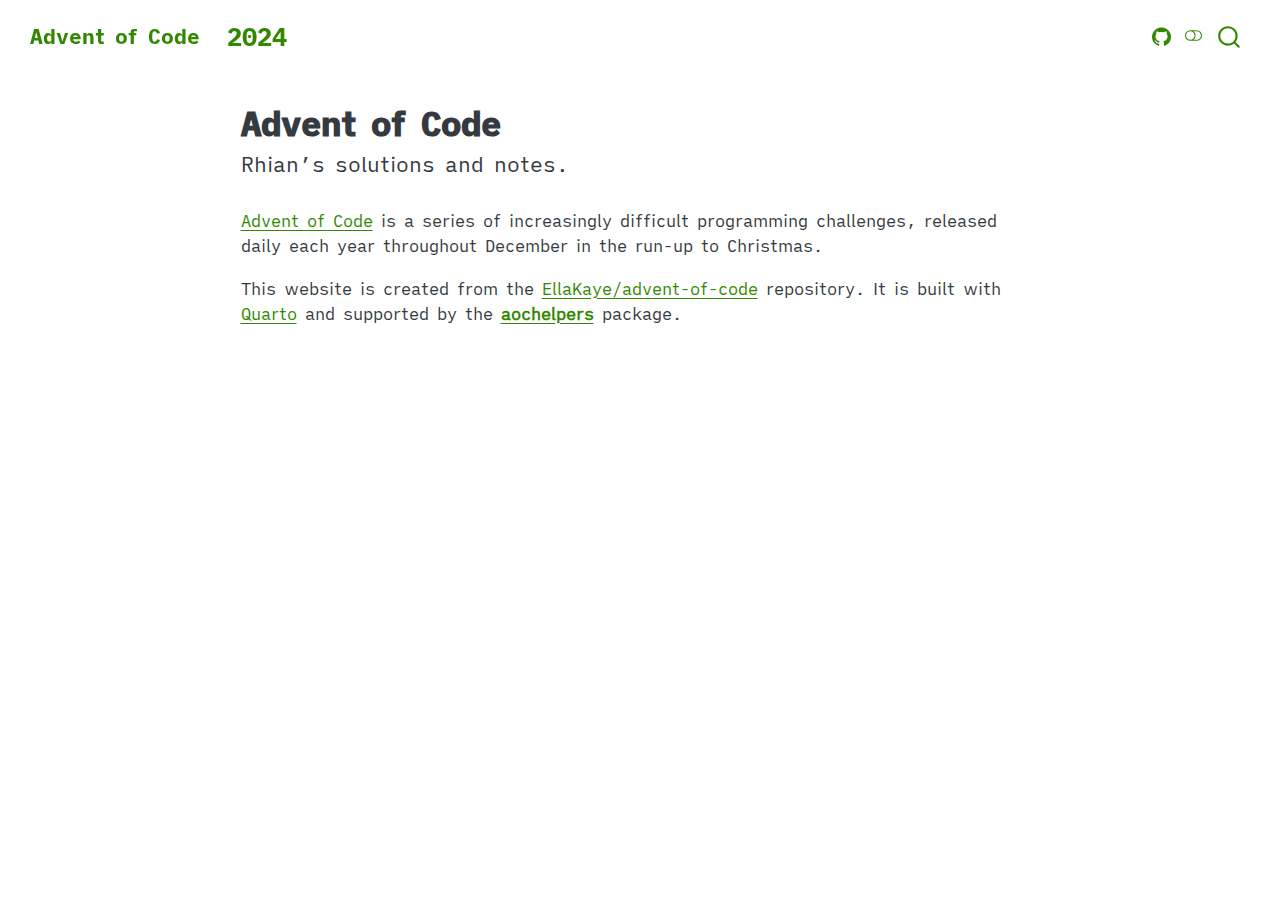
==== index.html @ 19d1f77d "Built site for gh-pages" ====
<!DOCTYPE html>
<html xmlns="http://www.w3.org/1999/xhtml" lang="en" xml:lang="en"><head>

<meta charset="utf-8">
<meta name="generator" content="quarto-1.5.57">

<meta name="viewport" content="width=device-width, initial-scale=1.0, user-scalable=yes">


<title>Advent of Code</title>
<style>
code{white-space: pre-wrap;}
span.smallcaps{font-variant: small-caps;}
div.columns{display: flex; gap: min(4vw, 1.5em);}
div.column{flex: auto; overflow-x: auto;}
div.hanging-indent{margin-left: 1.5em; text-indent: -1.5em;}
ul.task-list{list-style: none;}
ul.task-list li input[type="checkbox"] {
  width: 0.8em;
  margin: 0 0.8em 0.2em -1em; /* quarto-specific, see https://github.com/quarto-dev/quarto-cli/issues/4556 */ 
  vertical-align: middle;
}
</style>


<script src="site_libs/quarto-nav/quarto-nav.js"></script>
<script src="site_libs/quarto-nav/headroom.min.js"></script>
<script src="site_libs/clipboard/clipboard.min.js"></script>
<script src="site_libs/quarto-search/autocomplete.umd.js"></script>
<script src="site_libs/quarto-search/fuse.min.js"></script>
<script src="site_libs/quarto-search/quarto-search.js"></script>
<meta name="quarto:offset" content="./">
<script src="site_libs/quarto-html/quarto.js"></script>
<script src="site_libs/quarto-html/popper.min.js"></script>
<script src="site_libs/quarto-html/tippy.umd.min.js"></script>
<script src="site_libs/quarto-html/anchor.min.js"></script>
<link href="site_libs/quarto-html/tippy.css" rel="stylesheet">
<link href="site_libs/quarto-html/quarto-syntax-highlighting.css" rel="stylesheet" class="quarto-color-scheme" id="quarto-text-highlighting-styles">
<link href="site_libs/quarto-html/quarto-syntax-highlighting-dark.css" rel="prefetch" class="quarto-color-scheme quarto-color-alternate" id="quarto-text-highlighting-styles">
<script src="site_libs/bootstrap/bootstrap.min.js"></script>
<link href="site_libs/bootstrap/bootstrap-icons.css" rel="stylesheet">
<link href="site_libs/bootstrap/bootstrap.min.css" rel="stylesheet" class="quarto-color-scheme" id="quarto-bootstrap" data-mode="light">
<link href="site_libs/bootstrap/bootstrap-dark.min.css" rel="prefetch" class="quarto-color-scheme quarto-color-alternate" id="quarto-bootstrap" data-mode="dark">
<script id="quarto-search-options" type="application/json">{
  "location": "navbar",
  "copy-button": false,
  "collapse-after": 3,
  "panel-placement": "end",
  "type": "overlay",
  "limit": 50,
  "keyboard-shortcut": [
    "f",
    "/",
    "s"
  ],
  "show-item-context": false,
  "language": {
    "search-no-results-text": "No results",
    "search-matching-documents-text": "matching documents",
    "search-copy-link-title": "Copy link to search",
    "search-hide-matches-text": "Hide additional matches",
    "search-more-match-text": "more match in this document",
    "search-more-matches-text": "more matches in this document",
    "search-clear-button-title": "Clear",
    "search-text-placeholder": "",
    "search-detached-cancel-button-title": "Cancel",
    "search-submit-button-title": "Submit",
    "search-label": "Search"
  }
}</script>
<style>html{ scroll-behavior: smooth; }</style>


<link rel="stylesheet" href="styles.css">
<meta property="og:title" content="Advent of Code">
<meta property="og:description" content="Rhian’s solutions and notes.">
<meta property="og:site_name" content="Advent of Code">
</head>

<body class="nav-fixed fullcontent">

<div id="quarto-search-results"></div>
  <header id="quarto-header" class="headroom fixed-top">
    <nav class="navbar navbar-expand-lg " data-bs-theme="dark">
      <div class="navbar-container container-fluid">
      <div class="navbar-brand-container mx-auto">
    <a class="navbar-brand" href="./index.html">
    <span class="navbar-title">Advent of Code</span>
    </a>
  </div>
            <div id="quarto-search" class="" title="Search"></div>
          <button class="navbar-toggler" type="button" data-bs-toggle="collapse" data-bs-target="#navbarCollapse" aria-controls="navbarCollapse" role="menu" aria-expanded="false" aria-label="Toggle navigation" onclick="if (window.quartoToggleHeadroom) { window.quartoToggleHeadroom(); }">
  <span class="navbar-toggler-icon"></span>
</button>
          <div class="collapse navbar-collapse" id="navbarCollapse">
            <ul class="navbar-nav navbar-nav-scroll me-auto">
  <li class="nav-item">
    <a class="nav-link" href="./2024.html"> 
<span class="menu-text">2024</span></a>
  </li>  
</ul>
            <ul class="navbar-nav navbar-nav-scroll ms-auto">
  <li class="nav-item compact">
    <a class="nav-link" href="https://github.com/statsrhian/"> <i class="bi bi-github" role="img">
</i> 
<span class="menu-text"></span></a>
  </li>  
</ul>
          </div> <!-- /navcollapse -->
            <div class="quarto-navbar-tools">
  <a href="" class="quarto-color-scheme-toggle quarto-navigation-tool  px-1" onclick="window.quartoToggleColorScheme(); return false;" title="Toggle dark mode"><i class="bi"></i></a>
</div>
      </div> <!-- /container-fluid -->
    </nav>
</header>
<!-- content -->
<div id="quarto-content" class="quarto-container page-columns page-rows-contents page-layout-article page-navbar">
<!-- sidebar -->
<!-- margin-sidebar -->
    
<!-- main -->
<main class="content" id="quarto-document-content">

<header id="title-block-header" class="quarto-title-block default">
<div class="quarto-title">
<h1 class="title">Advent of Code</h1>
<p class="subtitle lead">Rhian’s solutions and notes.</p>
</div>



<div class="quarto-title-meta">

    
  
    
  </div>
  


</header>


<p><a href="https://adventofcode.com">Advent of Code</a> is a series of increasingly difficult programming challenges, released daily each year throughout December in the run-up to Christmas.</p>
<p>This website is created from the <a href="https://github.com/EllaKaye/advent-of-code">EllaKaye/advent-of-code</a> repository. It is built with <a href="https://quarto.org">Quarto</a> and supported by the <a href="https://ellakaye.github.io/aochelpers"><strong>aochelpers</strong></a> package.</p>



</main> <!-- /main -->
<script id="quarto-html-after-body" type="application/javascript">
window.document.addEventListener("DOMContentLoaded", function (event) {
  const toggleBodyColorMode = (bsSheetEl) => {
    const mode = bsSheetEl.getAttribute("data-mode");
    const bodyEl = window.document.querySelector("body");
    if (mode === "dark") {
      bodyEl.classList.add("quarto-dark");
      bodyEl.classList.remove("quarto-light");
    } else {
      bodyEl.classList.add("quarto-light");
      bodyEl.classList.remove("quarto-dark");
    }
  }
  const toggleBodyColorPrimary = () => {
    const bsSheetEl = window.document.querySelector("link#quarto-bootstrap");
    if (bsSheetEl) {
      toggleBodyColorMode(bsSheetEl);
    }
  }
  toggleBodyColorPrimary();  
  const disableStylesheet = (stylesheets) => {
    for (let i=0; i < stylesheets.length; i++) {
      const stylesheet = stylesheets[i];
      stylesheet.rel = 'prefetch';
    }
  }
  const enableStylesheet = (stylesheets) => {
    for (let i=0; i < stylesheets.length; i++) {
      const stylesheet = stylesheets[i];
      stylesheet.rel = 'stylesheet';
    }
  }
  const manageTransitions = (selector, allowTransitions) => {
    const els = window.document.querySelectorAll(selector);
    for (let i=0; i < els.length; i++) {
      const el = els[i];
      if (allowTransitions) {
        el.classList.remove('notransition');
      } else {
        el.classList.add('notransition');
      }
    }
  }
  const toggleGiscusIfUsed = (isAlternate, darkModeDefault) => {
    const baseTheme = document.querySelector('#giscus-base-theme')?.value ?? 'light';
    const alternateTheme = document.querySelector('#giscus-alt-theme')?.value ?? 'dark';
    let newTheme = '';
    if(darkModeDefault) {
      newTheme = isAlternate ? baseTheme : alternateTheme;
    } else {
      newTheme = isAlternate ? alternateTheme : baseTheme;
    }
    const changeGiscusTheme = () => {
      // From: https://github.com/giscus/giscus/issues/336
      const sendMessage = (message) => {
        const iframe = document.querySelector('iframe.giscus-frame');
        if (!iframe) return;
        iframe.contentWindow.postMessage({ giscus: message }, 'https://giscus.app');
      }
      sendMessage({
        setConfig: {
          theme: newTheme
        }
      });
    }
    const isGiscussLoaded = window.document.querySelector('iframe.giscus-frame') !== null;
    if (isGiscussLoaded) {
      changeGiscusTheme();
    }
  }
  const toggleColorMode = (alternate) => {
    // Switch the stylesheets
    const alternateStylesheets = window.document.querySelectorAll('link.quarto-color-scheme.quarto-color-alternate');
    manageTransitions('#quarto-margin-sidebar .nav-link', false);
    if (alternate) {
      enableStylesheet(alternateStylesheets);
      for (const sheetNode of alternateStylesheets) {
        if (sheetNode.id === "quarto-bootstrap") {
          toggleBodyColorMode(sheetNode);
        }
      }
    } else {
      disableStylesheet(alternateStylesheets);
      toggleBodyColorPrimary();
    }
    manageTransitions('#quarto-margin-sidebar .nav-link', true);
    // Switch the toggles
    const toggles = window.document.querySelectorAll('.quarto-color-scheme-toggle');
    for (let i=0; i < toggles.length; i++) {
      const toggle = toggles[i];
      if (toggle) {
        if (alternate) {
          toggle.classList.add("alternate");     
        } else {
          toggle.classList.remove("alternate");
        }
      }
    }
    // Hack to workaround the fact that safari doesn't
    // properly recolor the scrollbar when toggling (#1455)
    if (navigator.userAgent.indexOf('Safari') > 0 && navigator.userAgent.indexOf('Chrome') == -1) {
      manageTransitions("body", false);
      window.scrollTo(0, 1);
      setTimeout(() => {
        window.scrollTo(0, 0);
        manageTransitions("body", true);
      }, 40);  
    }
  }
  const isFileUrl = () => { 
    return window.location.protocol === 'file:';
  }
  const hasAlternateSentinel = () => {  
    let styleSentinel = getColorSchemeSentinel();
    if (styleSentinel !== null) {
      return styleSentinel === "alternate";
    } else {
      return false;
    }
  }
  const setStyleSentinel = (alternate) => {
    const value = alternate ? "alternate" : "default";
    if (!isFileUrl()) {
      window.localStorage.setItem("quarto-color-scheme", value);
    } else {
      localAlternateSentinel = value;
    }
  }
  const getColorSchemeSentinel = () => {
    if (!isFileUrl()) {
      const storageValue = window.localStorage.getItem("quarto-color-scheme");
      return storageValue != null ? storageValue : localAlternateSentinel;
    } else {
      return localAlternateSentinel;
    }
  }
  const darkModeDefault = false;
  let localAlternateSentinel = darkModeDefault ? 'alternate' : 'default';
  // Dark / light mode switch
  window.quartoToggleColorScheme = () => {
    // Read the current dark / light value 
    let toAlternate = !hasAlternateSentinel();
    toggleColorMode(toAlternate);
    setStyleSentinel(toAlternate);
    toggleGiscusIfUsed(toAlternate, darkModeDefault);
  };
  // Ensure there is a toggle, if there isn't float one in the top right
  if (window.document.querySelector('.quarto-color-scheme-toggle') === null) {
    const a = window.document.createElement('a');
    a.classList.add('top-right');
    a.classList.add('quarto-color-scheme-toggle');
    a.href = "";
    a.onclick = function() { try { window.quartoToggleColorScheme(); } catch {} return false; };
    const i = window.document.createElement("i");
    i.classList.add('bi');
    a.appendChild(i);
    window.document.body.appendChild(a);
  }
  // Switch to dark mode if need be
  if (hasAlternateSentinel()) {
    toggleColorMode(true);
  } else {
    toggleColorMode(false);
  }
  const icon = "";
  const anchorJS = new window.AnchorJS();
  anchorJS.options = {
    placement: 'right',
    icon: icon
  };
  anchorJS.add('.anchored');
  const isCodeAnnotation = (el) => {
    for (const clz of el.classList) {
      if (clz.startsWith('code-annotation-')) {                     
        return true;
      }
    }
    return false;
  }
  const onCopySuccess = function(e) {
    // button target
    const button = e.trigger;
    // don't keep focus
    button.blur();
    // flash "checked"
    button.classList.add('code-copy-button-checked');
    var currentTitle = button.getAttribute("title");
    button.setAttribute("title", "Copied!");
    let tooltip;
    if (window.bootstrap) {
      button.setAttribute("data-bs-toggle", "tooltip");
      button.setAttribute("data-bs-placement", "left");
      button.setAttribute("data-bs-title", "Copied!");
      tooltip = new bootstrap.Tooltip(button, 
        { trigger: "manual", 
          customClass: "code-copy-button-tooltip",
          offset: [0, -8]});
      tooltip.show();    
    }
    setTimeout(function() {
      if (tooltip) {
        tooltip.hide();
        button.removeAttribute("data-bs-title");
        button.removeAttribute("data-bs-toggle");
        button.removeAttribute("data-bs-placement");
      }
      button.setAttribute("title", currentTitle);
      button.classList.remove('code-copy-button-checked');
    }, 1000);
    // clear code selection
    e.clearSelection();
  }
  const getTextToCopy = function(trigger) {
      const codeEl = trigger.previousElementSibling.cloneNode(true);
      for (const childEl of codeEl.children) {
        if (isCodeAnnotation(childEl)) {
          childEl.remove();
        }
      }
      return codeEl.innerText;
  }
  const clipboard = new window.ClipboardJS('.code-copy-button:not([data-in-quarto-modal])', {
    text: getTextToCopy
  });
  clipboard.on('success', onCopySuccess);
  if (window.document.getElementById('quarto-embedded-source-code-modal')) {
    // For code content inside modals, clipBoardJS needs to be initialized with a container option
    // TODO: Check when it could be a function (https://github.com/zenorocha/clipboard.js/issues/860)
    const clipboardModal = new window.ClipboardJS('.code-copy-button[data-in-quarto-modal]', {
      text: getTextToCopy,
      container: window.document.getElementById('quarto-embedded-source-code-modal')
    });
    clipboardModal.on('success', onCopySuccess);
  }
    var localhostRegex = new RegExp(/^(?:http|https):\/\/localhost\:?[0-9]*\//);
    var mailtoRegex = new RegExp(/^mailto:/);
      var filterRegex = new RegExp('/' + window.location.host + '/');
    var isInternal = (href) => {
        return filterRegex.test(href) || localhostRegex.test(href) || mailtoRegex.test(href);
    }
    // Inspect non-navigation links and adorn them if external
 	var links = window.document.querySelectorAll('a[href]:not(.nav-link):not(.navbar-brand):not(.toc-action):not(.sidebar-link):not(.sidebar-item-toggle):not(.pagination-link):not(.no-external):not([aria-hidden]):not(.dropdown-item):not(.quarto-navigation-tool):not(.about-link)');
    for (var i=0; i<links.length; i++) {
      const link = links[i];
      if (!isInternal(link.href)) {
        // undo the damage that might have been done by quarto-nav.js in the case of
        // links that we want to consider external
        if (link.dataset.originalHref !== undefined) {
          link.href = link.dataset.originalHref;
        }
          // target, if specified
          link.setAttribute("target", "_blank");
          if (link.getAttribute("rel") === null) {
            link.setAttribute("rel", "noopener");
          }
      }
    }
  function tippyHover(el, contentFn, onTriggerFn, onUntriggerFn) {
    const config = {
      allowHTML: true,
      maxWidth: 500,
      delay: 100,
      arrow: false,
      appendTo: function(el) {
          return el.parentElement;
      },
      interactive: true,
      interactiveBorder: 10,
      theme: 'quarto',
      placement: 'bottom-start',
    };
    if (contentFn) {
      config.content = contentFn;
    }
    if (onTriggerFn) {
      config.onTrigger = onTriggerFn;
    }
    if (onUntriggerFn) {
      config.onUntrigger = onUntriggerFn;
    }
    window.tippy(el, config); 
  }
  const noterefs = window.document.querySelectorAll('a[role="doc-noteref"]');
  for (var i=0; i<noterefs.length; i++) {
    const ref = noterefs[i];
    tippyHover(ref, function() {
      // use id or data attribute instead here
      let href = ref.getAttribute('data-footnote-href') || ref.getAttribute('href');
      try { href = new URL(href).hash; } catch {}
      const id = href.replace(/^#\/?/, "");
      const note = window.document.getElementById(id);
      if (note) {
        return note.innerHTML;
      } else {
        return "";
      }
    });
  }
  const xrefs = window.document.querySelectorAll('a.quarto-xref');
  const processXRef = (id, note) => {
    // Strip column container classes
    const stripColumnClz = (el) => {
      el.classList.remove("page-full", "page-columns");
      if (el.children) {
        for (const child of el.children) {
          stripColumnClz(child);
        }
      }
    }
    stripColumnClz(note)
    if (id === null || id.startsWith('sec-')) {
      // Special case sections, only their first couple elements
      const container = document.createElement("div");
      if (note.children && note.children.length > 2) {
        container.appendChild(note.children[0].cloneNode(true));
        for (let i = 1; i < note.children.length; i++) {
          const child = note.children[i];
          if (child.tagName === "P" && child.innerText === "") {
            continue;
          } else {
            container.appendChild(child.cloneNode(true));
            break;
          }
        }
        if (window.Quarto?.typesetMath) {
          window.Quarto.typesetMath(container);
        }
        return container.innerHTML
      } else {
        if (window.Quarto?.typesetMath) {
          window.Quarto.typesetMath(note);
        }
        return note.innerHTML;
      }
    } else {
      // Remove any anchor links if they are present
      const anchorLink = note.querySelector('a.anchorjs-link');
      if (anchorLink) {
        anchorLink.remove();
      }
      if (window.Quarto?.typesetMath) {
        window.Quarto.typesetMath(note);
      }
      // TODO in 1.5, we should make sure this works without a callout special case
      if (note.classList.contains("callout")) {
        return note.outerHTML;
      } else {
        return note.innerHTML;
      }
    }
  }
  for (var i=0; i<xrefs.length; i++) {
    const xref = xrefs[i];
    tippyHover(xref, undefined, function(instance) {
      instance.disable();
      let url = xref.getAttribute('href');
      let hash = undefined; 
      if (url.startsWith('#')) {
        hash = url;
      } else {
        try { hash = new URL(url).hash; } catch {}
      }
      if (hash) {
        const id = hash.replace(/^#\/?/, "");
        const note = window.document.getElementById(id);
        if (note !== null) {
          try {
            const html = processXRef(id, note.cloneNode(true));
            instance.setContent(html);
          } finally {
            instance.enable();
            instance.show();
          }
        } else {
          // See if we can fetch this
          fetch(url.split('#')[0])
          .then(res => res.text())
          .then(html => {
            const parser = new DOMParser();
            const htmlDoc = parser.parseFromString(html, "text/html");
            const note = htmlDoc.getElementById(id);
            if (note !== null) {
              const html = processXRef(id, note);
              instance.setContent(html);
            } 
          }).finally(() => {
            instance.enable();
            instance.show();
          });
        }
      } else {
        // See if we can fetch a full url (with no hash to target)
        // This is a special case and we should probably do some content thinning / targeting
        fetch(url)
        .then(res => res.text())
        .then(html => {
          const parser = new DOMParser();
          const htmlDoc = parser.parseFromString(html, "text/html");
          const note = htmlDoc.querySelector('main.content');
          if (note !== null) {
            // This should only happen for chapter cross references
            // (since there is no id in the URL)
            // remove the first header
            if (note.children.length > 0 && note.children[0].tagName === "HEADER") {
              note.children[0].remove();
            }
            const html = processXRef(null, note);
            instance.setContent(html);
          } 
        }).finally(() => {
          instance.enable();
          instance.show();
        });
      }
    }, function(instance) {
    });
  }
      let selectedAnnoteEl;
      const selectorForAnnotation = ( cell, annotation) => {
        let cellAttr = 'data-code-cell="' + cell + '"';
        let lineAttr = 'data-code-annotation="' +  annotation + '"';
        const selector = 'span[' + cellAttr + '][' + lineAttr + ']';
        return selector;
      }
      const selectCodeLines = (annoteEl) => {
        const doc = window.document;
        const targetCell = annoteEl.getAttribute("data-target-cell");
        const targetAnnotation = annoteEl.getAttribute("data-target-annotation");
        const annoteSpan = window.document.querySelector(selectorForAnnotation(targetCell, targetAnnotation));
        const lines = annoteSpan.getAttribute("data-code-lines").split(",");
        const lineIds = lines.map((line) => {
          return targetCell + "-" + line;
        })
        let top = null;
        let height = null;
        let parent = null;
        if (lineIds.length > 0) {
            //compute the position of the single el (top and bottom and make a div)
            const el = window.document.getElementById(lineIds[0]);
            top = el.offsetTop;
            height = el.offsetHeight;
            parent = el.parentElement.parentElement;
          if (lineIds.length > 1) {
            const lastEl = window.document.getElementById(lineIds[lineIds.length - 1]);
            const bottom = lastEl.offsetTop + lastEl.offsetHeight;
            height = bottom - top;
          }
          if (top !== null && height !== null && parent !== null) {
            // cook up a div (if necessary) and position it 
            let div = window.document.getElementById("code-annotation-line-highlight");
            if (div === null) {
              div = window.document.createElement("div");
              div.setAttribute("id", "code-annotation-line-highlight");
              div.style.position = 'absolute';
              parent.appendChild(div);
            }
            div.style.top = top - 2 + "px";
            div.style.height = height + 4 + "px";
            div.style.left = 0;
            let gutterDiv = window.document.getElementById("code-annotation-line-highlight-gutter");
            if (gutterDiv === null) {
              gutterDiv = window.document.createElement("div");
              gutterDiv.setAttribute("id", "code-annotation-line-highlight-gutter");
              gutterDiv.style.position = 'absolute';
              const codeCell = window.document.getElementById(targetCell);
              const gutter = codeCell.querySelector('.code-annotation-gutter');
              gutter.appendChild(gutterDiv);
            }
            gutterDiv.style.top = top - 2 + "px";
            gutterDiv.style.height = height + 4 + "px";
          }
          selectedAnnoteEl = annoteEl;
        }
      };
      const unselectCodeLines = () => {
        const elementsIds = ["code-annotation-line-highlight", "code-annotation-line-highlight-gutter"];
        elementsIds.forEach((elId) => {
          const div = window.document.getElementById(elId);
          if (div) {
            div.remove();
          }
        });
        selectedAnnoteEl = undefined;
      };
        // Handle positioning of the toggle
    window.addEventListener(
      "resize",
      throttle(() => {
        elRect = undefined;
        if (selectedAnnoteEl) {
          selectCodeLines(selectedAnnoteEl);
        }
      }, 10)
    );
    function throttle(fn, ms) {
    let throttle = false;
    let timer;
      return (...args) => {
        if(!throttle) { // first call gets through
            fn.apply(this, args);
            throttle = true;
        } else { // all the others get throttled
            if(timer) clearTimeout(timer); // cancel #2
            timer = setTimeout(() => {
              fn.apply(this, args);
              timer = throttle = false;
            }, ms);
        }
      };
    }
      // Attach click handler to the DT
      const annoteDls = window.document.querySelectorAll('dt[data-target-cell]');
      for (const annoteDlNode of annoteDls) {
        annoteDlNode.addEventListener('click', (event) => {
          const clickedEl = event.target;
          if (clickedEl !== selectedAnnoteEl) {
            unselectCodeLines();
            const activeEl = window.document.querySelector('dt[data-target-cell].code-annotation-active');
            if (activeEl) {
              activeEl.classList.remove('code-annotation-active');
            }
            selectCodeLines(clickedEl);
            clickedEl.classList.add('code-annotation-active');
          } else {
            // Unselect the line
            unselectCodeLines();
            clickedEl.classList.remove('code-annotation-active');
          }
        });
      }
  const findCites = (el) => {
    const parentEl = el.parentElement;
    if (parentEl) {
      const cites = parentEl.dataset.cites;
      if (cites) {
        return {
          el,
          cites: cites.split(' ')
        };
      } else {
        return findCites(el.parentElement)
      }
    } else {
      return undefined;
    }
  };
  var bibliorefs = window.document.querySelectorAll('a[role="doc-biblioref"]');
  for (var i=0; i<bibliorefs.length; i++) {
    const ref = bibliorefs[i];
    const citeInfo = findCites(ref);
    if (citeInfo) {
      tippyHover(citeInfo.el, function() {
        var popup = window.document.createElement('div');
        citeInfo.cites.forEach(function(cite) {
          var citeDiv = window.document.createElement('div');
          citeDiv.classList.add('hanging-indent');
          citeDiv.classList.add('csl-entry');
          var biblioDiv = window.document.getElementById('ref-' + cite);
          if (biblioDiv) {
            citeDiv.innerHTML = biblioDiv.innerHTML;
          }
          popup.appendChild(citeDiv);
        });
        return popup.innerHTML;
      });
    }
  }
});
</script>
</div> <!-- /content -->




<script src="site_libs/quarto-html/zenscroll-min.js"></script>
</body></html>
---- site_libs/quarto-html/tippy.css ----
.tippy-box[data-animation=fade][data-state=hidden]{opacity:0}[data-tippy-root]{max-width:calc(100vw - 10px)}.tippy-box{position:relative;background-color:#333;color:#fff;border-radius:4px;font-size:14px;line-height:1.4;white-space:normal;outline:0;transition-property:transform,visibility,opacity}.tippy-box[data-placement^=top]>.tippy-arrow{bottom:0}.tippy-box[data-placement^=top]>.tippy-arrow:before{bottom:-7px;left:0;border-width:8px 8px 0;border-top-color:initial;transform-origin:center top}.tippy-box[data-placement^=bottom]>.tippy-arrow{top:0}.tippy-box[data-placement^=bottom]>.tippy-arrow:before{top:-7px;left:0;border-width:0 8px 8px;border-bottom-color:initial;transform-origin:center bottom}.tippy-box[data-placement^=left]>.tippy-arrow{right:0}.tippy-box[data-placement^=left]>.tippy-arrow:before{border-width:8px 0 8px 8px;border-left-color:initial;right:-7px;transform-origin:center left}.tippy-box[data-placement^=right]>.tippy-arrow{left:0}.tippy-box[data-placement^=right]>.tippy-arrow:before{left:-7px;border-width:8px 8px 8px 0;border-right-color:initial;transform-origin:center right}.tippy-box[data-inertia][data-state=visible]{transition-timing-function:cubic-bezier(.54,1.5,.38,1.11)}.tippy-arrow{width:16px;height:16px;color:#333}.tippy-arrow:before{content:"";position:absolute;border-color:transparent;border-style:solid}.tippy-content{position:relative;padding:5px 9px;z-index:1}
---- site_libs/quarto-html/quarto-syntax-highlighting.css ----
/* quarto syntax highlight colors */
:root {
  --quarto-hl-ot-color: #003B4F;
  --quarto-hl-at-color: #657422;
  --quarto-hl-ss-color: #20794D;
  --quarto-hl-an-color: #5E5E5E;
  --quarto-hl-fu-color: #4758AB;
  --quarto-hl-st-color: #20794D;
  --quarto-hl-cf-color: #003B4F;
  --quarto-hl-op-color: #5E5E5E;
  --quarto-hl-er-color: #AD0000;
  --quarto-hl-bn-color: #AD0000;
  --quarto-hl-al-color: #AD0000;
  --quarto-hl-va-color: #111111;
  --quarto-hl-bu-color: inherit;
  --quarto-hl-ex-color: inherit;
  --quarto-hl-pp-color: #AD0000;
  --quarto-hl-in-color: #5E5E5E;
  --quarto-hl-vs-color: #20794D;
  --quarto-hl-wa-color: #5E5E5E;
  --quarto-hl-do-color: #5E5E5E;
  --quarto-hl-im-color: #00769E;
  --quarto-hl-ch-color: #20794D;
  --quarto-hl-dt-color: #AD0000;
  --quarto-hl-fl-color: #AD0000;
  --quarto-hl-co-color: #5E5E5E;
  --quarto-hl-cv-color: #5E5E5E;
  --quarto-hl-cn-color: #8f5902;
  --quarto-hl-sc-color: #5E5E5E;
  --quarto-hl-dv-color: #AD0000;
  --quarto-hl-kw-color: #003B4F;
}

/* other quarto variables */
:root {
  --quarto-font-monospace: "iAWriterMonoS-Regular", monospace;
}

pre > code.sourceCode > span {
  color: #003B4F;
}

code span {
  color: #003B4F;
}

code.sourceCode > span {
  color: #003B4F;
}

div.sourceCode,
div.sourceCode pre.sourceCode {
  color: #003B4F;
}

code span.ot {
  color: #003B4F;
  font-style: inherit;
}

code span.at {
  color: #657422;
  font-style: inherit;
}

code span.ss {
  color: #20794D;
  font-style: inherit;
}

code span.an {
  color: #5E5E5E;
  font-style: inherit;
}

code span.fu {
  color: #4758AB;
  font-style: inherit;
}

code span.st {
  color: #20794D;
  font-style: inherit;
}

code span.cf {
  color: #003B4F;
  font-weight: bold;
  font-style: inherit;
}

code span.op {
  color: #5E5E5E;
  font-style: inherit;
}

code span.er {
  color: #AD0000;
  font-style: inherit;
}

code span.bn {
  color: #AD0000;
  font-style: inherit;
}

code span.al {
  color: #AD0000;
  font-style: inherit;
}

code span.va {
  color: #111111;
  font-style: inherit;
}

code span.bu {
  font-style: inherit;
}

code span.ex {
  font-style: inherit;
}

code span.pp {
  color: #AD0000;
  font-style: inherit;
}

code span.in {
  color: #5E5E5E;
  font-style: inherit;
}

code span.vs {
  color: #20794D;
  font-style: inherit;
}

code span.wa {
  color: #5E5E5E;
  font-style: italic;
}

code span.do {
  color: #5E5E5E;
  font-style: italic;
}

code span.im {
  color: #00769E;
  font-style: inherit;
}

code span.ch {
  color: #20794D;
  font-style: inherit;
}

code span.dt {
  color: #AD0000;
  font-style: inherit;
}

code span.fl {
  color: #AD0000;
  font-style: inherit;
}

code span.co {
  color: #5E5E5E;
  font-style: inherit;
}

code span.cv {
  color: #5E5E5E;
  font-style: italic;
}

code span.cn {
  color: #8f5902;
  font-style: inherit;
}

code span.sc {
  color: #5E5E5E;
  font-style: inherit;
}

code span.dv {
  color: #AD0000;
  font-style: inherit;
}

code span.kw {
  color: #003B4F;
  font-weight: bold;
  font-style: inherit;
}

.prevent-inlining {
  content: "</";
}

/*# sourceMappingURL=debc5d5d77c3f9108843748ff7464032.css.map */
---- site_libs/quarto-html/quarto-syntax-highlighting-dark.css ----
/* quarto syntax highlight colors */
:root {
  --quarto-hl-al-color: #f07178;
  --quarto-hl-an-color: #d4d0ab;
  --quarto-hl-at-color: #00e0e0;
  --quarto-hl-bn-color: #d4d0ab;
  --quarto-hl-bu-color: #abe338;
  --quarto-hl-ch-color: #abe338;
  --quarto-hl-co-color: #f8f8f2;
  --quarto-hl-cv-color: #ffd700;
  --quarto-hl-cn-color: #ffd700;
  --quarto-hl-cf-color: #ffa07a;
  --quarto-hl-dt-color: #ffa07a;
  --quarto-hl-dv-color: #d4d0ab;
  --quarto-hl-do-color: #f8f8f2;
  --quarto-hl-er-color: #f07178;
  --quarto-hl-ex-color: #00e0e0;
  --quarto-hl-fl-color: #d4d0ab;
  --quarto-hl-fu-color: #ffa07a;
  --quarto-hl-im-color: #abe338;
  --quarto-hl-in-color: #d4d0ab;
  --quarto-hl-kw-color: #ffa07a;
  --quarto-hl-op-color: #ffa07a;
  --quarto-hl-ot-color: #00e0e0;
  --quarto-hl-pp-color: #dcc6e0;
  --quarto-hl-re-color: #00e0e0;
  --quarto-hl-sc-color: #abe338;
  --quarto-hl-ss-color: #abe338;
  --quarto-hl-st-color: #abe338;
  --quarto-hl-va-color: #00e0e0;
  --quarto-hl-vs-color: #abe338;
  --quarto-hl-wa-color: #dcc6e0;
}

/* other quarto variables */
:root {
  --quarto-font-monospace: "iAWriterMonoS-Regular", monospace;
}

code span.al {
  background-color: #2a0f15;
  font-weight: bold;
  color: #f07178;
}

code span.an {
  color: #d4d0ab;
}

code span.at {
  color: #00e0e0;
}

code span.bn {
  color: #d4d0ab;
}

code span.bu {
  color: #abe338;
}

code span.ch {
  color: #abe338;
}

code span.co {
  font-style: italic;
  color: #f8f8f2;
}

code span.cv {
  color: #ffd700;
}

code span.cn {
  color: #ffd700;
}

code span.cf {
  font-weight: bold;
  color: #ffa07a;
}

code span.dt {
  color: #ffa07a;
}

code span.dv {
  color: #d4d0ab;
}

code span.do {
  color: #f8f8f2;
}

code span.er {
  color: #f07178;
  text-decoration: underline;
}

code span.ex {
  font-weight: bold;
  color: #00e0e0;
}

code span.fl {
  color: #d4d0ab;
}

code span.fu {
  color: #ffa07a;
}

code span.im {
  color: #abe338;
}

code span.in {
  color: #d4d0ab;
}

code span.kw {
  font-weight: bold;
  color: #ffa07a;
}

pre > code.sourceCode > span {
  color: #f8f8f2;
}

code span {
  color: #f8f8f2;
}

code.sourceCode > span {
  color: #f8f8f2;
}

div.sourceCode,
div.sourceCode pre.sourceCode {
  color: #f8f8f2;
}

code span.op {
  color: #ffa07a;
}

code span.ot {
  color: #00e0e0;
}

code span.pp {
  color: #dcc6e0;
}

code span.re {
  background-color: #f8f8f2;
  color: #00e0e0;
}

code span.sc {
  color: #abe338;
}

code span.ss {
  color: #abe338;
}

code span.st {
  color: #abe338;
}

code span.va {
  color: #00e0e0;
}

code span.vs {
  color: #abe338;
}

code span.wa {
  color: #dcc6e0;
}

.prevent-inlining {
  content: "</";
}

/*# sourceMappingURL=935a306eefa94366c21e1a970dddb765.css.map */
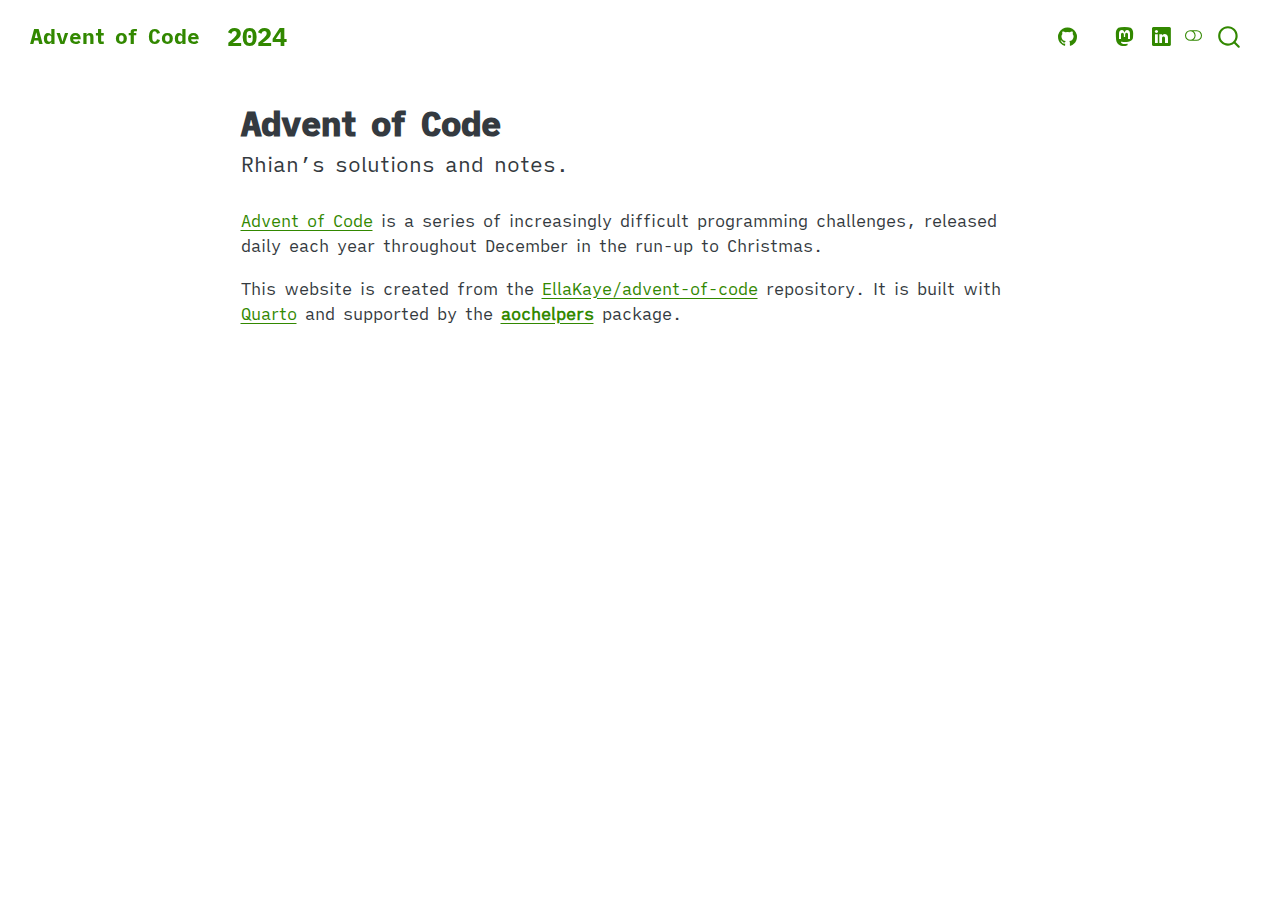
==== commit 80381409: "Built site for gh-pages" ====
--- a/index.html
+++ b/index.html
@@ -2,7 +2,7 @@
 <html xmlns="http://www.w3.org/1999/xhtml" lang="en" xml:lang="en"><head>
 
 <meta charset="utf-8">
-<meta name="generator" content="quarto-1.5.57">
+<meta name="generator" content="quarto-1.6.39">
 
 <meta name="viewport" content="width=device-width, initial-scale=1.0, user-scalable=yes">
 
@@ -35,12 +35,13 @@
 <script src="site_libs/quarto-html/tippy.umd.min.js"></script>
 <script src="site_libs/quarto-html/anchor.min.js"></script>
 <link href="site_libs/quarto-html/tippy.css" rel="stylesheet">
-<link href="site_libs/quarto-html/quarto-syntax-highlighting.css" rel="stylesheet" class="quarto-color-scheme" id="quarto-text-highlighting-styles">
-<link href="site_libs/quarto-html/quarto-syntax-highlighting-dark.css" rel="prefetch" class="quarto-color-scheme quarto-color-alternate" id="quarto-text-highlighting-styles">
+<link href="site_libs/quarto-html/quarto-syntax-highlighting-f7a550d7251a22bcf42669749a03a87c.css" rel="stylesheet" class="quarto-color-scheme" id="quarto-text-highlighting-styles">
+<link href="site_libs/quarto-html/quarto-syntax-highlighting-dark-5286ee0019c790fd3a60d22b386dca65.css" rel="prefetch" class="quarto-color-scheme quarto-color-alternate" id="quarto-text-highlighting-styles">
 <script src="site_libs/bootstrap/bootstrap.min.js"></script>
 <link href="site_libs/bootstrap/bootstrap-icons.css" rel="stylesheet">
-<link href="site_libs/bootstrap/bootstrap.min.css" rel="stylesheet" class="quarto-color-scheme" id="quarto-bootstrap" data-mode="light">
-<link href="site_libs/bootstrap/bootstrap-dark.min.css" rel="prefetch" class="quarto-color-scheme quarto-color-alternate" id="quarto-bootstrap" data-mode="dark">
+<link href="site_libs/bootstrap/bootstrap-2f884b6170492842e713ca2d04380e27.min.css" rel="stylesheet" append-hash="true" class="quarto-color-scheme" id="quarto-bootstrap" data-mode="light">
+<link href="site_libs/bootstrap/bootstrap-dark-ab0bee9353fa882b490103ed7ea27a36.min.css" rel="prefetch" append-hash="true" class="quarto-color-scheme quarto-color-alternate" id="quarto-bootstrap" data-mode="dark">
+<script src="site_libs/quarto-contrib/iconify-2.1.0/iconify-icon.min.js"></script>
 <script id="quarto-search-options" type="application/json">{
   "location": "navbar",
   "copy-button": false,
@@ -105,6 +106,20 @@
 </i> 
 <span class="menu-text"></span></a>
   </li>  
+  <li class="nav-item">
+    <a class="nav-link" href="https://bsky.app/profile/statsrhian.bsky.social"> 
+<span class="menu-text"><iconify-icon role="img" inline="" icon="fa6-brands:bluesky" aria-label="Icon bluesky from fa6-brands Iconify.design set." title="Icon bluesky from fa6-brands Iconify.design set."></iconify-icon></span></a>
+  </li>  
+  <li class="nav-item compact">
+    <a class="nav-link" href="https://fosstodon.org/@statsrhian"> <i class="bi bi-mastodon" role="img">
+</i> 
+<span class="menu-text"></span></a>
+  </li>  
+  <li class="nav-item compact">
+    <a class="nav-link" href="https://www.linkedin.com/in/statsrhian"> <i class="bi bi-linkedin" role="img">
+</i> 
+<span class="menu-text"></span></a>
+  </li>  
 </ul>
           </div> <!-- /navcollapse -->
             <div class="quarto-navbar-tools">
@@ -373,8 +388,6 @@
   });
   clipboard.on('success', onCopySuccess);
   if (window.document.getElementById('quarto-embedded-source-code-modal')) {
-    // For code content inside modals, clipBoardJS needs to be initialized with a container option
-    // TODO: Check when it could be a function (https://github.com/zenorocha/clipboard.js/issues/860)
     const clipboardModal = new window.ClipboardJS('.code-copy-button[data-in-quarto-modal]', {
       text: getTextToCopy,
       container: window.document.getElementById('quarto-embedded-source-code-modal')
@@ -383,7 +396,7 @@
   }
     var localhostRegex = new RegExp(/^(?:http|https):\/\/localhost\:?[0-9]*\//);
     var mailtoRegex = new RegExp(/^mailto:/);
-      var filterRegex = new RegExp('/' + window.location.host + '/');
+      var filterRegex = new RegExp("https:\/\/StatsRhian\.github\.io\/advent-of-code\/");
     var isInternal = (href) => {
         return filterRegex.test(href) || localhostRegex.test(href) || mailtoRegex.test(href);
     }
@@ -490,7 +503,6 @@
       if (window.Quarto?.typesetMath) {
         window.Quarto.typesetMath(note);
       }
-      // TODO in 1.5, we should make sure this works without a callout special case
       if (note.classList.contains("callout")) {
         return note.outerHTML;
       } else {
--- a/site_libs/quarto-html/quarto-syntax-highlighting-f7a550d7251a22bcf42669749a03a87c.css
+++ b/site_libs/quarto-html/quarto-syntax-highlighting-f7a550d7251a22bcf42669749a03a87c.css
@@ -0,0 +1,205 @@
+/* quarto syntax highlight colors */
+:root {
+  --quarto-hl-ot-color: #003B4F;
+  --quarto-hl-at-color: #657422;
+  --quarto-hl-ss-color: #20794D;
+  --quarto-hl-an-color: #5E5E5E;
+  --quarto-hl-fu-color: #4758AB;
+  --quarto-hl-st-color: #20794D;
+  --quarto-hl-cf-color: #003B4F;
+  --quarto-hl-op-color: #5E5E5E;
+  --quarto-hl-er-color: #AD0000;
+  --quarto-hl-bn-color: #AD0000;
+  --quarto-hl-al-color: #AD0000;
+  --quarto-hl-va-color: #111111;
+  --quarto-hl-bu-color: inherit;
+  --quarto-hl-ex-color: inherit;
+  --quarto-hl-pp-color: #AD0000;
+  --quarto-hl-in-color: #5E5E5E;
+  --quarto-hl-vs-color: #20794D;
+  --quarto-hl-wa-color: #5E5E5E;
+  --quarto-hl-do-color: #5E5E5E;
+  --quarto-hl-im-color: #00769E;
+  --quarto-hl-ch-color: #20794D;
+  --quarto-hl-dt-color: #AD0000;
+  --quarto-hl-fl-color: #AD0000;
+  --quarto-hl-co-color: #5E5E5E;
+  --quarto-hl-cv-color: #5E5E5E;
+  --quarto-hl-cn-color: #8f5902;
+  --quarto-hl-sc-color: #5E5E5E;
+  --quarto-hl-dv-color: #AD0000;
+  --quarto-hl-kw-color: #003B4F;
+}
+
+/* other quarto variables */
+:root {
+  --quarto-font-monospace: "iAWriterMonoS-Regular", monospace;
+}
+
+pre > code.sourceCode > span {
+  color: #003B4F;
+}
+
+code span {
+  color: #003B4F;
+}
+
+code.sourceCode > span {
+  color: #003B4F;
+}
+
+div.sourceCode,
+div.sourceCode pre.sourceCode {
+  color: #003B4F;
+}
+
+code span.ot {
+  color: #003B4F;
+  font-style: inherit;
+}
+
+code span.at {
+  color: #657422;
+  font-style: inherit;
+}
+
+code span.ss {
+  color: #20794D;
+  font-style: inherit;
+}
+
+code span.an {
+  color: #5E5E5E;
+  font-style: inherit;
+}
+
+code span.fu {
+  color: #4758AB;
+  font-style: inherit;
+}
+
+code span.st {
+  color: #20794D;
+  font-style: inherit;
+}
+
+code span.cf {
+  color: #003B4F;
+  font-weight: bold;
+  font-style: inherit;
+}
+
+code span.op {
+  color: #5E5E5E;
+  font-style: inherit;
+}
+
+code span.er {
+  color: #AD0000;
+  font-style: inherit;
+}
+
+code span.bn {
+  color: #AD0000;
+  font-style: inherit;
+}
+
+code span.al {
+  color: #AD0000;
+  font-style: inherit;
+}
+
+code span.va {
+  color: #111111;
+  font-style: inherit;
+}
+
+code span.bu {
+  font-style: inherit;
+}
+
+code span.ex {
+  font-style: inherit;
+}
+
+code span.pp {
+  color: #AD0000;
+  font-style: inherit;
+}
+
+code span.in {
+  color: #5E5E5E;
+  font-style: inherit;
+}
+
+code span.vs {
+  color: #20794D;
+  font-style: inherit;
+}
+
+code span.wa {
+  color: #5E5E5E;
+  font-style: italic;
+}
+
+code span.do {
+  color: #5E5E5E;
+  font-style: italic;
+}
+
+code span.im {
+  color: #00769E;
+  font-style: inherit;
+}
+
+code span.ch {
+  color: #20794D;
+  font-style: inherit;
+}
+
+code span.dt {
+  color: #AD0000;
+  font-style: inherit;
+}
+
+code span.fl {
+  color: #AD0000;
+  font-style: inherit;
+}
+
+code span.co {
+  color: #5E5E5E;
+  font-style: inherit;
+}
+
+code span.cv {
+  color: #5E5E5E;
+  font-style: italic;
+}
+
+code span.cn {
+  color: #8f5902;
+  font-style: inherit;
+}
+
+code span.sc {
+  color: #5E5E5E;
+  font-style: inherit;
+}
+
+code span.dv {
+  color: #AD0000;
+  font-style: inherit;
+}
+
+code span.kw {
+  color: #003B4F;
+  font-weight: bold;
+  font-style: inherit;
+}
+
+.prevent-inlining {
+  content: "</";
+}
+
+/*# sourceMappingURL=07b65d6455e3efcce1b4aab01fb8a71f.css.map */
--- a/site_libs/quarto-html/quarto-syntax-highlighting-dark-5286ee0019c790fd3a60d22b386dca65.css
+++ b/site_libs/quarto-html/quarto-syntax-highlighting-dark-5286ee0019c790fd3a60d22b386dca65.css
@@ -0,0 +1,189 @@
+/* quarto syntax highlight colors */
+:root {
+  --quarto-hl-al-color: #f07178;
+  --quarto-hl-an-color: #d4d0ab;
+  --quarto-hl-at-color: #00e0e0;
+  --quarto-hl-bn-color: #d4d0ab;
+  --quarto-hl-bu-color: #abe338;
+  --quarto-hl-ch-color: #abe338;
+  --quarto-hl-co-color: #f8f8f2;
+  --quarto-hl-cv-color: #ffd700;
+  --quarto-hl-cn-color: #ffd700;
+  --quarto-hl-cf-color: #ffa07a;
+  --quarto-hl-dt-color: #ffa07a;
+  --quarto-hl-dv-color: #d4d0ab;
+  --quarto-hl-do-color: #f8f8f2;
+  --quarto-hl-er-color: #f07178;
+  --quarto-hl-ex-color: #00e0e0;
+  --quarto-hl-fl-color: #d4d0ab;
+  --quarto-hl-fu-color: #ffa07a;
+  --quarto-hl-im-color: #abe338;
+  --quarto-hl-in-color: #d4d0ab;
+  --quarto-hl-kw-color: #ffa07a;
+  --quarto-hl-op-color: #ffa07a;
+  --quarto-hl-ot-color: #00e0e0;
+  --quarto-hl-pp-color: #dcc6e0;
+  --quarto-hl-re-color: #00e0e0;
+  --quarto-hl-sc-color: #abe338;
+  --quarto-hl-ss-color: #abe338;
+  --quarto-hl-st-color: #abe338;
+  --quarto-hl-va-color: #00e0e0;
+  --quarto-hl-vs-color: #abe338;
+  --quarto-hl-wa-color: #dcc6e0;
+}
+
+/* other quarto variables */
+:root {
+  --quarto-font-monospace: "iAWriterMonoS-Regular", monospace;
+}
+
+code span.al {
+  background-color: #2a0f15;
+  font-weight: bold;
+  color: #f07178;
+}
+
+code span.an {
+  color: #d4d0ab;
+}
+
+code span.at {
+  color: #00e0e0;
+}
+
+code span.bn {
+  color: #d4d0ab;
+}
+
+code span.bu {
+  color: #abe338;
+}
+
+code span.ch {
+  color: #abe338;
+}
+
+code span.co {
+  font-style: italic;
+  color: #f8f8f2;
+}
+
+code span.cv {
+  color: #ffd700;
+}
+
+code span.cn {
+  color: #ffd700;
+}
+
+code span.cf {
+  font-weight: bold;
+  color: #ffa07a;
+}
+
+code span.dt {
+  color: #ffa07a;
+}
+
+code span.dv {
+  color: #d4d0ab;
+}
+
+code span.do {
+  color: #f8f8f2;
+}
+
+code span.er {
+  color: #f07178;
+  text-decoration: underline;
+}
+
+code span.ex {
+  font-weight: bold;
+  color: #00e0e0;
+}
+
+code span.fl {
+  color: #d4d0ab;
+}
+
+code span.fu {
+  color: #ffa07a;
+}
+
+code span.im {
+  color: #abe338;
+}
+
+code span.in {
+  color: #d4d0ab;
+}
+
+code span.kw {
+  font-weight: bold;
+  color: #ffa07a;
+}
+
+pre > code.sourceCode > span {
+  color: #f8f8f2;
+}
+
+code span {
+  color: #f8f8f2;
+}
+
+code.sourceCode > span {
+  color: #f8f8f2;
+}
+
+div.sourceCode,
+div.sourceCode pre.sourceCode {
+  color: #f8f8f2;
+}
+
+code span.op {
+  color: #ffa07a;
+}
+
+code span.ot {
+  color: #00e0e0;
+}
+
+code span.pp {
+  color: #dcc6e0;
+}
+
+code span.re {
+  background-color: #f8f8f2;
+  color: #00e0e0;
+}
+
+code span.sc {
+  color: #abe338;
+}
+
+code span.ss {
+  color: #abe338;
+}
+
+code span.st {
+  color: #abe338;
+}
+
+code span.va {
+  color: #00e0e0;
+}
+
+code span.vs {
+  color: #abe338;
+}
+
+code span.wa {
+  color: #dcc6e0;
+}
+
+.prevent-inlining {
+  content: "</";
+}
+
+/*# sourceMappingURL=562925ebb840c7428d345fc54deb2efc.css.map */
